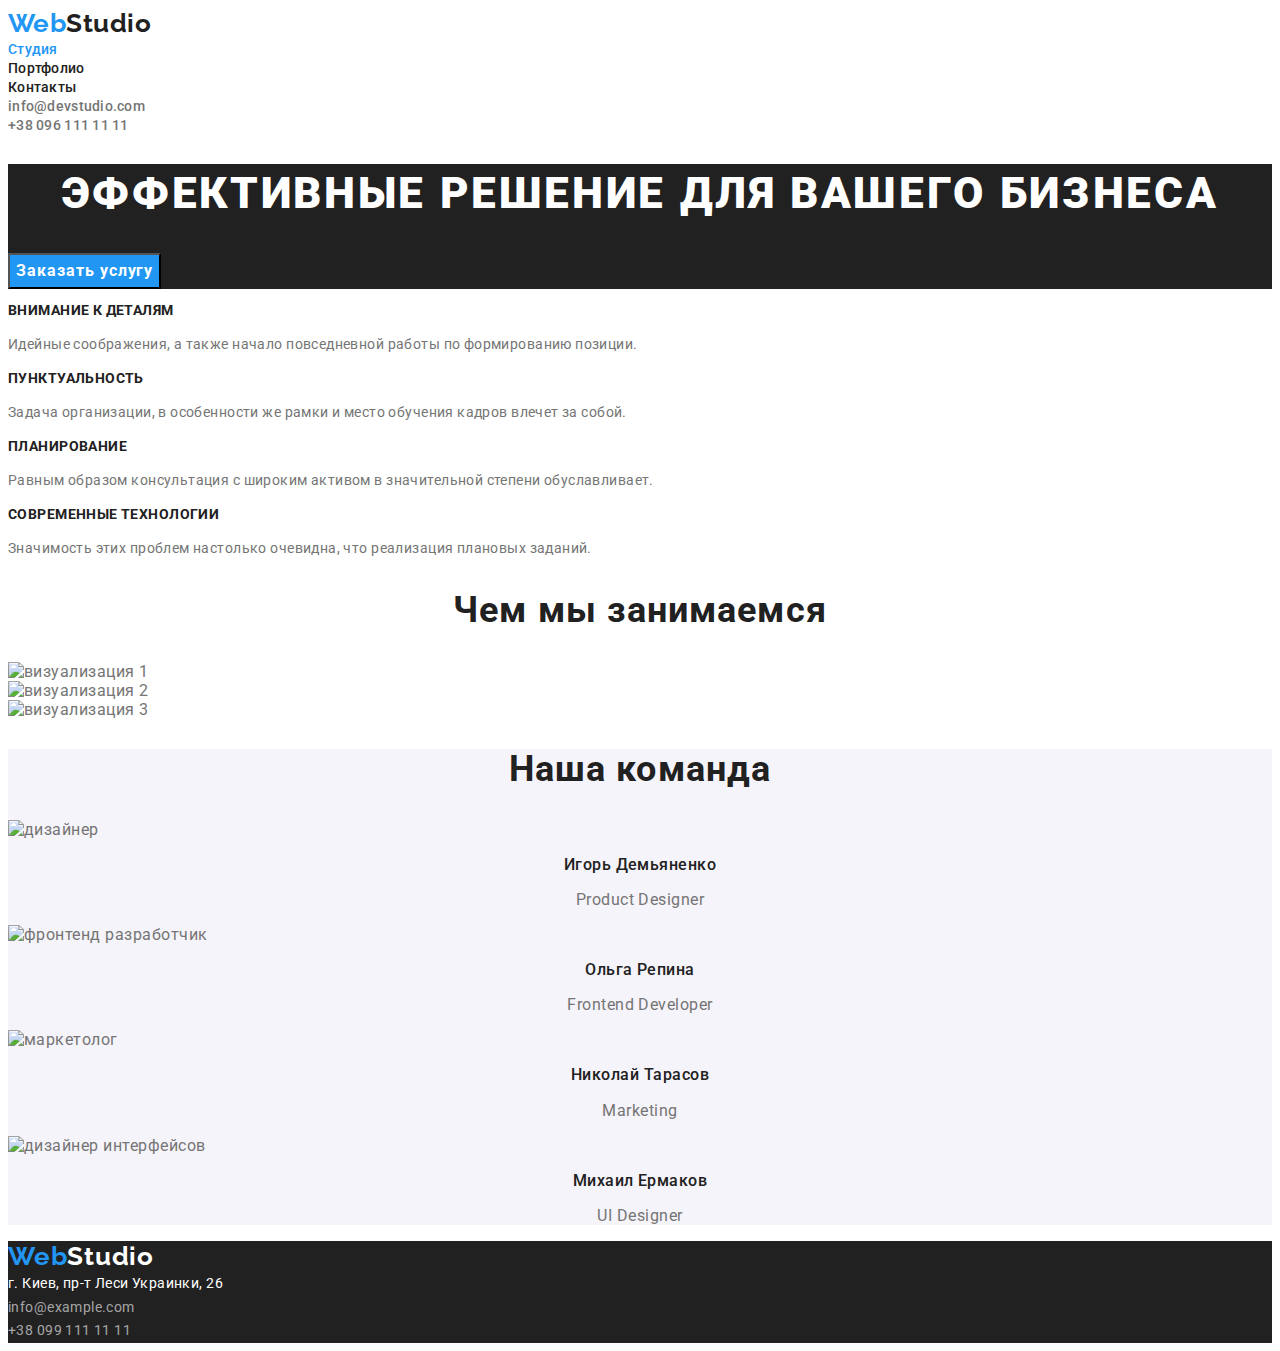
==== index.html @ cb95bda1 "Стидизация" ====
<!DOCTYPE html>
<html lang="en">
  <head>
    <meta charset="UTF-8" />
    <meta name="viewport" content="width=device-width, initial-scale=1.0" />
    <title>разметка</title>
    <link
      href="https://fonts.googleapis.com/css2?family=Raleway:wght@700&family=Roboto:wght@400;500;700;900&display=swap"
      rel="stylesheet"
    />
    <link rel="stylesheet" href="./css/styles.css" />
  </head>
  <body>
    <header class="page-header">
      <nav>
        <a class="logo" href="./index.html">
          <span class="second">Web</span>Studio
        </a>

        <ul class="site-nav">
          <li><a class="another" href="">Cтудия</a></li>
          <li><a class="both" href="./portfolio.html">Портфолио</a></li>
          <li><a class="both" href="">Контакты</a></li>
        </ul>
      </nav>
      <ul>
        <li>
          <a class="contacts-mail" href="mailto:info@devstudio.com"
            >info@devstudio.com</a
          >
        </li>
        <li>
          <a class="contacts-phone" href="tel:+38 096 111 11 11"
            >+38 096 111 11 11</a
          >
        </li>
      </ul>
    </header>
    <main>
      <section class="hero">
        <h1 class="header">Эффективные решение для вашего бизнеса</h1>
        <button class="button" type="button">Заказать услугу</button>
      </section>
      <section class="list-section">
        <ul class="features">
          <li>
            <h3 class="title">Внимание к деталям</h3>
            <p class="unique">
              Идейные соображения, а также начало повседневной работы по
              формированию позиции.
            </p>
          </li>
          <li>
            <h3 class="title">Пунктуальность</h3>
            <p class="unique">
              Задача организации, в особенности же рамки и место обучения кадров
              влечет за собой.
            </p>
          </li>
          <li>
            <h3 class="title">Планирование</h3>
            <p class="unique">
              Равным образом консультация с широким активом в значительной
              степени обуславливает.
            </p>
          </li>
          <li>
            <h3 class="title">Современные технологии</h3>
            <p class="unique">
              Значимость этих проблем настолько очевидна, что реализация
              плановых заданий.
            </p>
          </li>
        </ul>
      </section>
      <section class="list-section">
        <h2 class="same">Чем мы занимаемся</h2>
        <ul>
          <li>
            <img
              src="./images/box2.jpg"
              alt="визуализация 1"
              width="370"
              height="294"
            />
          </li>
          <li>
            <img
              src="./images/box3.jpg"
              alt="визуализация 2"
              width="370"
              height="294"
            />
          </li>
          <li>
            <img
              src="./images/box4.jpg"
              alt="визуализация 3"
              width="370"
              height="294"
            />
          </li>
        </ul>
      </section>
      <section class="list-team">
        <h2 class="same">Наша команда</h2>

        <ul>
          <li>
            <img
              src="./images/teamcard1.jpg"
              alt="дизайнер"
              width="270"
              height="264"
            />
            <h3 class="team">Игорь Демьяненко</h3>
            <p class="position">Product Designer</p>
          </li>
          <li>
            <img
              src="./images/teamcard2.jpg"
              alt="фронтенд разработчик"
              width="270"
              height="264"
            />
            <h3 class="team">Ольга Репина</h3>
            <p class="position">Frontend Developer</p>
          </li>
          <li>
            <img
              src="./images/teamcard3.jpg"
              alt="маркетолог"
              width="270"
              height="264"
            />
            <h3 class="team">Николай Тарасов</h3>
            <p class="position">Marketing</p>
          </li>
          <li>
            <img
              src="./images/teamcard4.jpg"
              alt="дизайнер интерфейсов"
              width="270"
              height="264"
            />
            <h3 class="team">Михаил Ермаков</h3>
            <p class="position">UI Designer</p>
          </li>
        </ul>
      </section>
    </main>
    <footer class="footer">
      <a href="./index.html" class="logodown">
        <span class="second">Web</span>Studio
      </a>

      <address class="address">г. Киев, пр-т Леси Украинки, 26</address>
      <ul>
        <li>
          <a class="contacts" href="mailto:info@example.com"
            >info@example.com</a
          >
        </li>
        <li>
          <a class="contacts" href="tel:+38 099 111 11 11">+38 099 111 11 11</a>
        </li>
      </ul>
    </footer>
  </body>
</html>
---- css/styles.css ----
/* основной цвет текста - #212121 */
/* вторичный цвет текста - #757575 */
/* основной цвет фона - #FFFFFF */
/* акцент - #2196F3 */
/* прозрачно белый rgba(255, 255, 255, 0.6) */
/* основной цыет фона - #E5E5E5 */
/* вторичный цвет фона -#F5F4FA */
/* вторичный белый #e5e5e5  */

:root {
  --header-background-color: #ffffff;
  --primary-background-color: #e5e5e5;
  --secondary-background-color: #2f303a;
  --third-background-color: #f5f4fa;
  --primary-text-color: #212121;
  --secondary-color: #757575;
  --accent-color: #2196f3;
}
.list {
  list-style: none;
}

body {
  background-color: #ffffff;
  color: var(--secondary-color);
  font-family: "Roboto", sans-serif;
  letter-spacing: 0.03em;
}
.logo {
  font-family: "Raleway", sans-serif;
  font-weight: bold;
  font-size: 26px;
  line-height: 1.2;
}

.logo {
  color: #212121;
}
.second {
  color: #2196f3;
}
.logodown {
  color: #ffffff;
  font-family: Raleway;
  font-weight: bold;
  font-size: 26px;
  line-height: 1.2;
  letter-spacing: 0.03em;
}

ul {
  list-style: none;
}
a {
  text-decoration: none;
}
ul {
  padding: 0;
  margin: 0;
}
button {
  cursor: pointer;
}
.another {
  color: var(--accent-color);
  font-weight: 500;
  font-size: 14px;
  line-height: 1.14;
  letter-spacing: 0.02em;
}
.both {
  color: var(--primary-text-color);
  font-weight: 500;
  font-size: 14px;
  line-height: 1.14;
  letter-spacing: 0.02em;
}
.both:hover,
.both:focus {
  color: var(--accent-color);
}
.contacts-mail {
  color: var(--secondary-color);
  font-weight: 500;
  font-size: 14px;
  line-height: 1.14;
  letter-spacing: 0.02em;
}
.contacts-mail:hover,
.contacts-mail:focus {
  color: var(--accent-color);
}
.contacts-phone {
  color: var(--secondary-color);
  font-weight: 500;
  font-size: 14px;
  line-height: 1.14;
  letter-spacing: 0.02em;
}
.contacts-phone:hover,
.contacts-phone:focus {
  color: var(--accent-color);
}

.header {
  color: var(--header-background-color);
  font-family: Roboto;
  font-weight: 900;
  font-size: 44px;
  line-height: 1.36;
  text-align: center;
  letter-spacing: 0.06em;
  text-transform: uppercase;
}
.hero {
  background-color: #212121;
}
.features .title {
  color: var(--primary-text-color);
  font-family: Roboto;
  font-weight: bold;
  font-size: 14px;
  line-height: 1.14;
  letter-spacing: 0.03em;
  text-transform: uppercase;
}
.same {
  color: var(--primary-text-color);
  font-weight: bold;
  font-size: 36px;
  line-height: 1.16;
  text-align: center;
  letter-spacing: 0.03em;
}
.button {
  font-family: Roboto;
  font-weight: bold;
  font-size: 16px;
  line-height: 1.9;
  display: flex;
  align-items: center;
  text-align: center;
  letter-spacing: 0.06em;
  color: var(--header-background-color);
  background-color: var(--accent-color);
}
.button:hover {
  background-color: #188ce8;
}

.button-list {
  font-family: Roboto;
  font-weight: 500;
  font-size: 16px;
  line-height: 1.6;
  text-align: center;
  letter-spacing: 0.03em;
  background-color: var(--third-background-color);
  color: var(--primary-text-color);
}
.button-list:hover {
  color: var(--header-background-color);
  background-color: var(--accent-color);
}
.background-main {
  color: var(--primary-text-color);
  font-weight: 500;
  font-size: 16px;
  line-height: 1.6;
  text-align: center;
  letter-spacing: 0.03em;
}
.button-primary {
  background-color: var(--accent-color);
  color: var(--header-background-color);
  font-weight: 500;
  font-size: 16px;
  line-height: 1.6;
  text-align: center;
  letter-spacing: 0.03em;
}

.title-main {
  color: var(--primary-text-color);
  font-weight: bold;
  font-size: 18px;
  line-height: 2;
  letter-spacing: 0.06em;
}
.main-text {
  color: var(--secondary-color);
  font-size: 16px;
  line-height: 1.9;
  letter-spacing: 0.03em;
}

.list-team {
  background-color: var(--third-background-color);
}

.unique {
  font-size: 14px;
  line-height: 1.7;
  letter-spacing: 0.03em;
}
.team {
  background-color: var(--third-background-color);
  color: var(--primary-text-color);
  font-weight: 500;
  font-size: 16px;
  line-height: 1.19;
  text-align: center;
  letter-spacing: 0.03em;
}
.position {
  background-color: var(--third-background-color);
  color: var(--secondary-color);
  font-size: 16px;
  line-height: 1.19;
  text-align: center;
  letter-spacing: 0.03em;
}
.footer {
  background-color: var(--primary-text-color);
}
.address {
  font-style: normal;
  font-family: Roboto;
  font-size: 14px;
  line-height: 1.7;
  letter-spacing: 0.03em;
  color: var(--header-background-color);
}
address:hover {
  color: var(--header-background-color);
}
.contacts {
  font-family: Roboto;
  font-size: 14px;
  line-height: 1.7;
  letter-spacing: 0.03em;
  color: rgba(255, 255, 255, 0.6);
}
.contacts:hover {
  color: var(--primary-background-color);
}
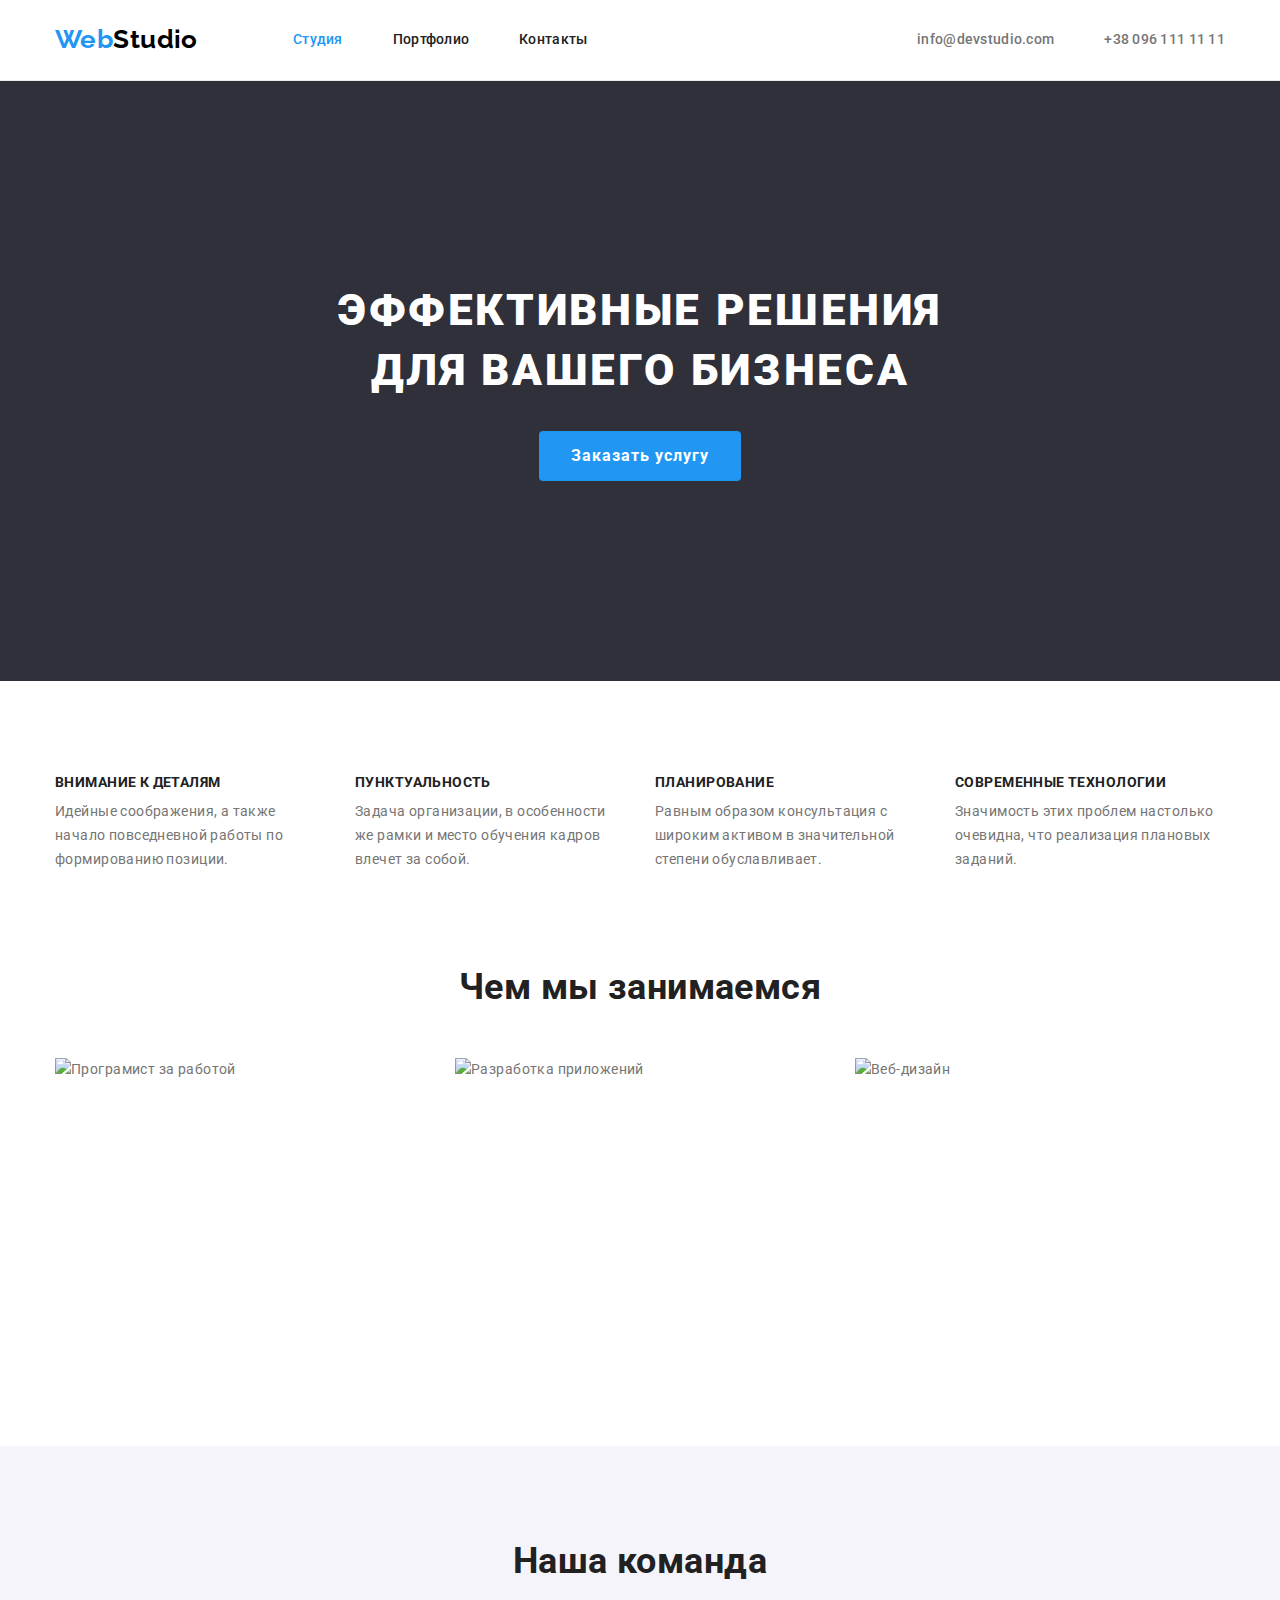
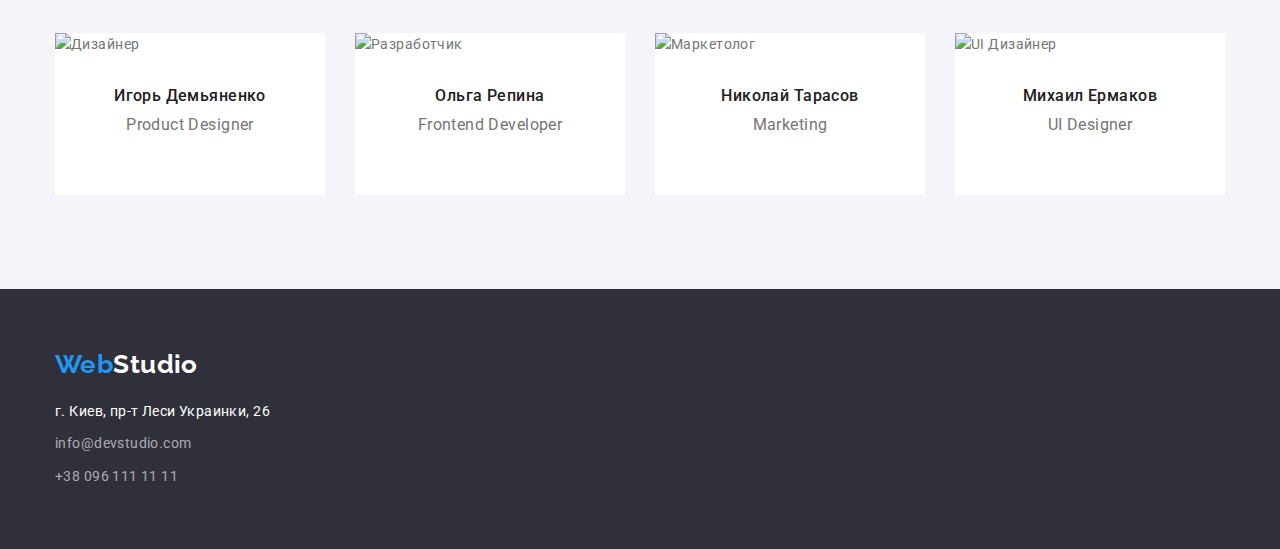
==== commit bfcd2cd2: "Правки" ====
--- a/index.html
+++ b/index.html
@@ -3,168 +3,186 @@
   <head>
     <meta charset="UTF-8" />
     <meta name="viewport" content="width=device-width, initial-scale=1.0" />
-    <title>разметка</title>
+    <title>Разметка</title>
+    <link
+      rel="stylesheet"
+      href="https://cdnjs.cloudflare.com/ajax/libs/modern-normalize/0.6.0/modern-normalize.min.css"
+    />
     <link
       href="https://fonts.googleapis.com/css2?family=Raleway:wght@700&family=Roboto:wght@400;500;700;900&display=swap"
       rel="stylesheet"
     />
+
     <link rel="stylesheet" href="./css/styles.css" />
   </head>
   <body>
-    <header class="page-header">
-      <nav>
-        <a class="logo" href="./index.html">
-          <span class="second">Web</span>Studio
-        </a>
-
-        <ul class="site-nav">
-          <li><a class="another" href="">Cтудия</a></li>
-          <li><a class="both" href="./portfolio.html">Портфолио</a></li>
-          <li><a class="both" href="">Контакты</a></li>
+    <header class="header">
+      <div class="container">
+        <!-- Основная навигация -->
+        <nav class="nav">
+          <a class="logo link" href="./index.html"
+            ><span class="logo-text">Web</span>Studio</a
+          >
+          <ul class="list">
+            <li class="item">
+              <a class="link current" href="./index.html">Студия</a>
+            </li>
+            <li class="item">
+              <a class="link" href="./portfolio.html">Портфолио</a>
+            </li>
+            <li class="item">
+              <a class="link" href="#address">Контакты</a>
+            </li>
+          </ul>
+        </nav>
+        <ul class="contacts list">
+          <li class="item">
+            <a class="link" href="mailto:info@devstudio.com"
+              >info@devstudio.com</a
+            >
+          </li>
+          <li class="item">
+            <a class="link" href="tel:+380961111111">+38 096 111 11 11</a>
+          </li>
         </ul>
-      </nav>
-      <ul>
-        <li>
-          <a class="contacts-mail" href="mailto:info@devstudio.com"
-            >info@devstudio.com</a
-          >
-        </li>
-        <li>
-          <a class="contacts-phone" href="tel:+38 096 111 11 11"
-            >+38 096 111 11 11</a
-          >
-        </li>
-      </ul>
+      </div>
     </header>
     <main>
+      <!-- Блок Герой -->
       <section class="hero">
-        <h1 class="header">Эффективные решение для вашего бизнеса</h1>
-        <button class="button" type="button">Заказать услугу</button>
+        <div class="container">
+          <h1 class="hero-title">
+            Эффективные решения <br />
+            для вашего бизнеса
+          </h1>
+          <button class="button" type="button">Заказать услугу</button>
+        </div>
       </section>
-      <section class="list-section">
-        <ul class="features">
-          <li>
-            <h3 class="title">Внимание к деталям</h3>
-            <p class="unique">
-              Идейные соображения, а также начало повседневной работы по
-              формированию позиции.
-            </p>
-          </li>
-          <li>
-            <h3 class="title">Пунктуальность</h3>
-            <p class="unique">
-              Задача организации, в особенности же рамки и место обучения кадров
-              влечет за собой.
-            </p>
-          </li>
-          <li>
-            <h3 class="title">Планирование</h3>
-            <p class="unique">
-              Равным образом консультация с широким активом в значительной
-              степени обуславливает.
-            </p>
-          </li>
-          <li>
-            <h3 class="title">Современные технологии</h3>
-            <p class="unique">
-              Значимость этих проблем настолько очевидна, что реализация
-              плановых заданий.
-            </p>
-          </li>
-        </ul>
+      <!-- Наши приимущества -->
+      <section class="advantages">
+        <div class="container">
+          <h2 class="visually-hidden">Наши приимущества</h2>
+          <ul class="list">
+            <li class="item">
+              <h3 class="title">Внимание к деталям</h3>
+              <p class="text">
+                Идейные соображения, а также начало повседневной работы по
+                формированию позиции.
+              </p>
+            </li>
+            <li class="item">
+              <h3 class="title">Пунктуальность</h3>
+              <p class="text">
+                Задача организации, в особенности же рамки и место обучения
+                кадров влечет за собой.
+              </p>
+            </li>
+            <li class="item">
+              <h3 class="title">Планирование</h3>
+              <p class="text">
+                Равным образом консультация с широким активом в значительной
+                степени обуславливает.
+              </p>
+            </li>
+            <li class="item">
+              <h3 class="title">Современные технологии</h3>
+              <p class="text">
+                Значимость этих проблем настолько очевидна, что реализация
+                плановых заданий.
+              </p>
+            </li>
+          </ul>
+        </div>
       </section>
-      <section class="list-section">
-        <h2 class="same">Чем мы занимаемся</h2>
-        <ul>
-          <li>
-            <img
-              src="./images/box2.jpg"
-              alt="визуализация 1"
-              width="370"
-              height="294"
-            />
-          </li>
-          <li>
-            <img
-              src="./images/box3.jpg"
-              alt="визуализация 2"
-              width="370"
-              height="294"
-            />
-          </li>
-          <li>
-            <img
-              src="./images/box4.jpg"
-              alt="визуализация 3"
-              width="370"
-              height="294"
-            />
-          </li>
-        </ul>
+      <!-- Чем мы занимаемся -->
+      <section class="work">
+        <div class="container">
+          <h2 class="title">Чем мы занимаемся</h2>
+          <ul class="list">
+            <li class="item">
+              <img
+                src="./images/box2.jpg"
+                alt="Програмист за работой"
+                width="370"
+                height="294"
+              />
+            </li>
+            <li class="item">
+              <img
+                src="./images/box3.jpg"
+                alt="Разработка приложений"
+                width="370"
+                height="294"
+              />
+            </li>
+            <li class="item">
+              <img
+                src="./images/box4.jpg"
+                alt="Веб-дизайн"
+                width="370"
+                height="294"
+              />
+            </li>
+          </ul>
+        </div>
       </section>
-      <section class="list-team">
-        <h2 class="same">Наша команда</h2>
-
-        <ul>
-          <li>
-            <img
-              src="./images/teamcard1.jpg"
-              alt="дизайнер"
-              width="270"
-              height="264"
-            />
-            <h3 class="team">Игорь Демьяненко</h3>
-            <p class="position">Product Designer</p>
-          </li>
-          <li>
-            <img
-              src="./images/teamcard2.jpg"
-              alt="фронтенд разработчик"
-              width="270"
-              height="264"
-            />
-            <h3 class="team">Ольга Репина</h3>
-            <p class="position">Frontend Developer</p>
-          </li>
-          <li>
-            <img
-              src="./images/teamcard3.jpg"
-              alt="маркетолог"
-              width="270"
-              height="264"
-            />
-            <h3 class="team">Николай Тарасов</h3>
-            <p class="position">Marketing</p>
-          </li>
-          <li>
-            <img
-              src="./images/teamcard4.jpg"
-              alt="дизайнер интерфейсов"
-              width="270"
-              height="264"
-            />
-            <h3 class="team">Михаил Ермаков</h3>
-            <p class="position">UI Designer</p>
-          </li>
-        </ul>
+      <!-- Команада -->
+      <section class="team">
+        <div class="container">
+          <h2 class="title">Наша команда</h2>
+          <ul class="list">
+            <li class="card">
+              <img src="./images/teamcard1.jpg" alt="Дизайнер" width="270" />
+              <div class="container-text">
+                <h3 class="title">Игорь Демьяненко</h3>
+                <p class="text">Product Designer</p>
+              </div>
+            </li>
+            <li class="card">
+              <img src="./images/teamcard2.jpg" alt="Разработчик" width="270" />
+              <div class="container-text">
+                <h3 class="title">Ольга Репина</h3>
+                <p class="text">Frontend Developer</p>
+              </div>
+            </li>
+            <li class="card">
+              <img src="./images/teamcard3.jpg" alt="Маркетолог" width="270" />
+              <div class="container-text">
+                <h3 class="title">Николай Тарасов</h3>
+                <p class="text">Marketing</p>
+              </div>
+            </li>
+            <li class="card">
+              <img src="./images/teamcard4.jpg" alt="UI Дизайнер" width="270" />
+              <div class="container-text">
+                <h3 class="title">Михаил Ермаков</h3>
+                <p class="text">UI Designer</p>
+              </div>
+            </li>
+          </ul>
+        </div>
       </section>
     </main>
+    <!-- Футер сайта -->
     <footer class="footer">
-      <a href="./index.html" class="logodown">
-        <span class="second">Web</span>Studio
-      </a>
-
-      <address class="address">г. Киев, пр-т Леси Украинки, 26</address>
-      <ul>
-        <li>
-          <a class="contacts" href="mailto:info@example.com"
-            >info@example.com</a
-          >
-        </li>
-        <li>
-          <a class="contacts" href="tel:+38 099 111 11 11">+38 099 111 11 11</a>
-        </li>
-      </ul>
+      <div class="container">
+        <a class="logo link" href="./index.html"
+          ><span class="logo-text">Web</span>Studio</a
+        >
+        <address id="address" class="address">
+          <p class="text">г. Киев, пр-т Леси Украинки, 26</p>
+          <ul class="list indent">
+            <li>
+              <a class="link" href="mailto:info@devstudio.com"
+                >info@devstudio.com</a
+              >
+            </li>
+            <li class="indent">
+              <a class="link" href="tel:+380961111111">+38 096 111 11 11</a>
+            </li>
+          </ul>
+        </address>
+      </div>
     </footer>
   </body>
 </html>
--- a/css/styles.css
+++ b/css/styles.css
@@ -1,110 +1,200 @@
-/* основной цвет текста - #212121 */
-/* вторичный цвет текста - #757575 */
-/* основной цвет фона - #FFFFFF */
-/* акцент - #2196F3 */
-/* прозрачно белый rgba(255, 255, 255, 0.6) */
-/* основной цыет фона - #E5E5E5 */
-/* вторичный цвет фона -#F5F4FA */
-/* вторичный белый #e5e5e5  */
+/* Палитра макета */
+/* основно фон #FFFFFF */
+/* дополнительный фон #F5F4FA */
+/* цвет героя и футера #2F303A */
+/* основнй текст #757575 */
+/* Заголовки #212121 */
+/* цвет лого, кнопок, активных ссылок #2196F3 */
+/* лого1 вторая часть #000000 */
+/* лого2 вторая часть #ffffff */
 
 :root {
-  --header-background-color: #ffffff;
-  --primary-background-color: #e5e5e5;
-  --secondary-background-color: #2f303a;
-  --third-background-color: #f5f4fa;
-  --primary-text-color: #212121;
-  --secondary-color: #757575;
+  --primary-text-color: #757575;
+  --primary-bg-color: #ffffff;
+  --secondary-bg-color: #f5f4fa;
+  --footer-hero-bg-color: #2f303a;
+  --title-link-color: #212121;
+  --secondary-link-color: #757575;
   --accent-color: #2196f3;
-}
+  --button-hover: #188ce8;
+  --logo-up-color: #000000;
+  --logo-down-color: #ffffff;
+  --address-color: #ffffff;
+  --address-secondary-color: rgba(255, 255, 255, 0.6);
+}
+
+/* Общее */
+body {
+  color: var(--primary-text-color);
+  background-color: var(--primary-bg-color);
+  font-family: Roboto, sans-serif;
+  font-size: 14px;
+  line-height: 1.71;
+  letter-spacing: 0.03em;
+}
+
+/* списки */
 .list {
   list-style: none;
-}
-
-body {
-  background-color: #ffffff;
-  color: var(--secondary-color);
-  font-family: "Roboto", sans-serif;
-  letter-spacing: 0.03em;
-}
+  padding: 0;
+  margin: 0;
+}
+
+/* ссылки */
+.link {
+  text-decoration: none;
+}
+
+/* заголовки */
+.title {
+  color: var(--title-link-color);
+
+  font-weight: 700;
+  font-size: 36px;
+  line-height: 1.17;
+  text-align: center;
+}
+
+.visually-hidden {
+  position: absolute;
+  width: 1px;
+  height: 1px;
+  margin: -1px;
+  padding: 0;
+  overflow: hidden;
+  border: 0;
+  clip: rect(0 0 0 0);
+}
+
+/* контейнер */
+.container {
+  margin-right: auto;
+  margin-left: auto;
+  width: 1200px;
+  padding-left: 15px;
+  padding-right: 15px;
+}
+
+/* Шапка сайта */
+.header {
+  border-bottom: 1px solid #ececec;
+}
+
+.header > .container {
+  display: flex;
+  justify-content: space-between;
+}
+
+.nav {
+  display: flex;
+  justify-content: space-between;
+  align-items: center;
+}
+
+.nav > .list {
+  display: flex;
+  padding: 0px;
+}
+
+/* Логотип */
 .logo {
-  font-family: "Raleway", sans-serif;
-  font-weight: bold;
+  margin-right: 93px;
+
+  color: var(--logo-up-color);
+
+  font-family: Raleway, sans-serif;
+  font-weight: 700;
   font-size: 26px;
-  line-height: 1.2;
-}
-
-.logo {
-  color: #212121;
-}
-.second {
-  color: #2196f3;
-}
-.logodown {
-  color: #ffffff;
-  font-family: Raleway;
-  font-weight: bold;
-  font-size: 26px;
-  line-height: 1.2;
-  letter-spacing: 0.03em;
-}
-
-ul {
-  list-style: none;
-}
-a {
-  text-decoration: none;
-}
-ul {
-  padding: 0;
-  margin: 0;
-}
-button {
-  cursor: pointer;
-}
-.another {
+  line-height: 1.19;
+  width: 145px;
+  height: 31px;
+}
+.footer .logo {
+  color: var(--logo-down-color);
+}
+
+.logo-text {
   color: var(--accent-color);
+}
+
+/* Навигация сайта */
+.nav > .list .link {
+  display: block;
+  padding-top: 32px;
+  padding-bottom: 32px;
+
+  color: var(--title-link-color);
+
   font-weight: 500;
   font-size: 14px;
   line-height: 1.14;
   letter-spacing: 0.02em;
 }
-.both {
-  color: var(--primary-text-color);
+.nav > .list > .item:not(:last-child) {
+  margin-right: 50px;
+}
+
+.nav > .list .link:hover,
+.nav > .list .link:focus {
+  color: var(--accent-color);
+}
+
+.nav > .list .link.current {
+  color: var(--accent-color);
+}
+
+/* контакты */
+.contacts.list {
+  display: flex;
+  align-items: center;
+}
+
+.contacts > .item:not(:last-child) {
+  padding-left: 0px;
+  margin-right: 50px;
+}
+
+.contacts .link {
+  display: block;
+  padding-top: 32px;
+  padding-bottom: 32px;
+
+  color: var(--secondary-link-color);
+
   font-weight: 500;
   font-size: 14px;
   line-height: 1.14;
   letter-spacing: 0.02em;
 }
-.both:hover,
-.both:focus {
+
+.contacts .link:hover,
+.contacts .link:focus {
   color: var(--accent-color);
 }
-.contacts-mail {
-  color: var(--secondary-color);
-  font-weight: 500;
-  font-size: 14px;
-  line-height: 1.14;
-  letter-spacing: 0.02em;
-}
-.contacts-mail:hover,
-.contacts-mail:focus {
-  color: var(--accent-color);
-}
-.contacts-phone {
-  color: var(--secondary-color);
-  font-weight: 500;
-  font-size: 14px;
-  line-height: 1.14;
-  letter-spacing: 0.02em;
-}
-.contacts-phone:hover,
-.contacts-phone:focus {
-  color: var(--accent-color);
-}
-
-.header {
-  color: var(--header-background-color);
-  font-family: Roboto;
+
+/* Блок герой */
+.hero {
+  padding: 200px 0;
+  margin-right: auto;
+  margin-left: auto;
+
+  max-width: 1600px;
+  background-color: var(--footer-hero-bg-color);
+}
+
+.hero > .container {
+  display: flex;
+  flex-direction: column;
+  align-items: center;
+  justify-content: center;
+}
+
+.hero-title {
+  margin-top: 0px;
+  margin-bottom: 30px;
+
+  color: var(--primary-bg-color);
+
   font-weight: 900;
   font-size: 44px;
   line-height: 1.36;
@@ -112,135 +202,264 @@
   letter-spacing: 0.06em;
   text-transform: uppercase;
 }
-.hero {
-  background-color: #212121;
-}
-.features .title {
-  color: var(--primary-text-color);
-  font-family: Roboto;
-  font-weight: bold;
+
+.button {
+  cursor: pointer;
+  padding: 10px 32px;
+  border: none;
+  border-radius: 4px;
+
+  color: var(--primary-bg-color);
+  background-color: var(--accent-color);
+
+  font-family: inherit;
+  font-weight: 700;
+  font-size: 16px;
+  line-height: 1.87;
+  letter-spacing: 0.06em;
+}
+
+.button:hover,
+.button:focus {
+  background-color: var(--button-hover);
+}
+
+/* Блок Наши приимущества */
+.advantages {
+  padding-top: 94px;
+  padding-bottom: 94px;
+}
+
+.advantages > .container > .list {
+  display: flex;
+}
+
+.advantages .title {
+  margin-top: 0px;
+  margin-bottom: 10px;
+
+  font-weight: 700;
   font-size: 14px;
   line-height: 1.14;
-  letter-spacing: 0.03em;
   text-transform: uppercase;
-}
-.same {
+  text-align: start;
+}
+
+.advantages .item > .text {
+  margin: 0;
+}
+
+.advantages .item {
+  width: 270px;
+}
+
+.advantages .item:not(:last-child) {
+  margin-right: 30px;
+}
+
+/* Блок Work  */
+.work {
+  padding-bottom: 94px;
+}
+
+.work .title {
+  margin: 0;
+  margin-bottom: 50px;
+}
+
+.work .list {
+  display: flex;
+  justify-content: center;
+}
+
+.work .list > .item:not(:last-child) {
+  margin-right: 30px;
+}
+.work .list > .item > img {
+  display: block;
+}
+
+/* Блок Каманда */
+.team {
+  padding-top: 94px;
+  padding-bottom: 94px;
+
+  background-color: var(--secondary-bg-color);
+}
+
+.team .title {
+  margin: 0;
+  margin-bottom: 50px;
+}
+
+.team .list {
+  display: flex;
+}
+
+.card:not(:last-child) {
+  margin-right: 30px;
+}
+
+.card {
+  background-color: var(--primary-bg-color);
+}
+
+.card .title {
+  margin: 0;
+  margin-bottom: 10px;
+  font-weight: 500;
+  font-size: 16px;
+  line-height: 1.19;
+}
+
+.card .text {
+  margin: 0;
+  font-size: 16px;
+  line-height: 1.19;
+  text-align: center;
+}
+
+.card > img {
+  display: block;
+}
+.container-text {
+  padding-top: 30px;
+  padding-bottom: 60px;
+}
+
+/* Футер */
+.footer {
+  background-color: var(--footer-hero-bg-color);
+
+  padding: 60px 0;
+}
+
+.footer > .container {
+  display: flex;
+  justify-content: center;
+  flex-direction: column;
+}
+.indent {
+  margin-top: 9px;
+}
+
+.address .text {
+  margin: 0;
+}
+
+.address {
+  margin-top: 20px;
+  color: var(--address-color);
+  font-style: normal;
+}
+
+.address .link {
+  color: var(--address-secondary-color);
+  display: inline-block;
+}
+
+.address .link:hover,
+.address .link:focus {
+  color: var(--address-color);
+}
+
+/* Портфолио */
+.galerry {
+  padding-top: 94px;
+  padding-bottom: 94px;
+}
+
+.galerry > .container > .list {
+  display: flex;
+  justify-content: center;
+  flex-wrap: wrap;
+}
+
+.galerry .list:first-of-type {
+  margin-bottom: 50px;
+}
+
+.galerry .item:not(:last-child) {
+  margin-right: 8px;
+}
+
+/* кнопки галереии */
+.button-filter {
+  cursor: pointer;
+  padding: 6px 22px;
+  border-radius: 4px;
+  border: none;
+
+  font-family: Roboto, sans-serif;
+  font-weight: 500;
+  font-size: 16px;
+  line-height: 1.63;
+  background-color: var(--accent-color);
+  color: var(--primary-bg-color);
+}
+.galerry-button {
+  cursor: pointer;
+  padding: 6px 22px;
+  border-radius: 4px;
+  border: none;
+
+  color: var(--title-link-color);
+  background-color: var(--secondary-bg-color);
+
+  font-family: Roboto, sans-serif;
+  font-weight: 500;
+  font-size: 16px;
+  line-height: 1.63;
+}
+
+.galerry-button:hover,
+.galerry-button:focus {
+  color: var(--primary-bg-color);
+  background-color: var(--accent-color);
+}
+
+/* Карты галереи */
+.galerry-card {
   color: var(--primary-text-color);
-  font-weight: bold;
-  font-size: 36px;
-  line-height: 1.16;
-  text-align: center;
-  letter-spacing: 0.03em;
-}
-.button {
-  font-family: Roboto;
-  font-weight: bold;
-  font-size: 16px;
-  line-height: 1.9;
-  display: flex;
-  align-items: center;
-  text-align: center;
-  letter-spacing: 0.06em;
-  color: var(--header-background-color);
-  background-color: var(--accent-color);
-}
-.button:hover {
-  background-color: #188ce8;
-}
-
-.button-list {
-  font-family: Roboto;
-  font-weight: 500;
-  font-size: 16px;
-  line-height: 1.6;
-  text-align: center;
-  letter-spacing: 0.03em;
-  background-color: var(--third-background-color);
-  color: var(--primary-text-color);
-}
-.button-list:hover {
-  color: var(--header-background-color);
-  background-color: var(--accent-color);
-}
-.background-main {
-  color: var(--primary-text-color);
-  font-weight: 500;
-  font-size: 16px;
-  line-height: 1.6;
-  text-align: center;
-  letter-spacing: 0.03em;
-}
-.button-primary {
-  background-color: var(--accent-color);
-  color: var(--header-background-color);
-  font-weight: 500;
-  font-size: 16px;
-  line-height: 1.6;
-  text-align: center;
-  letter-spacing: 0.03em;
-}
-
-.title-main {
-  color: var(--primary-text-color);
-  font-weight: bold;
+  font-size: 16px;
+  line-height: 1.88;
+}
+
+.galerry-card .title {
+  margin: 0;
+  margin-bottom: 4px;
+
+  font-weight: 700;
   font-size: 18px;
   line-height: 2;
   letter-spacing: 0.06em;
-}
-.main-text {
-  color: var(--secondary-color);
-  font-size: 16px;
-  line-height: 1.9;
-  letter-spacing: 0.03em;
-}
-
-.list-team {
-  background-color: var(--third-background-color);
-}
-
-.unique {
-  font-size: 14px;
-  line-height: 1.7;
-  letter-spacing: 0.03em;
-}
-.team {
-  background-color: var(--third-background-color);
-  color: var(--primary-text-color);
-  font-weight: 500;
-  font-size: 16px;
-  line-height: 1.19;
-  text-align: center;
-  letter-spacing: 0.03em;
-}
-.position {
-  background-color: var(--third-background-color);
-  color: var(--secondary-color);
-  font-size: 16px;
-  line-height: 1.19;
-  text-align: center;
-  letter-spacing: 0.03em;
-}
-.footer {
-  background-color: var(--primary-text-color);
-}
-.address {
-  font-style: normal;
-  font-family: Roboto;
-  font-size: 14px;
-  line-height: 1.7;
-  letter-spacing: 0.03em;
-  color: var(--header-background-color);
-}
-address:hover {
-  color: var(--header-background-color);
-}
-.contacts {
-  font-family: Roboto;
-  font-size: 14px;
-  line-height: 1.7;
-  letter-spacing: 0.03em;
-  color: rgba(255, 255, 255, 0.6);
-}
-.contacts:hover {
-  color: var(--primary-background-color);
-}
+  text-align: start;
+}
+
+.galerry-card:not(:nth-child(3n + 3)) {
+  margin-right: 30px;
+}
+
+.galerry-card:not(:nth-last-child(-n + 3)) {
+  margin-bottom: 30px;
+}
+
+.galerry-card img {
+  display: block;
+}
+
+.galerry-card > .link {
+  color: inherit;
+}
+
+.galerry-card p {
+  display: inline-block;
+  margin: 0;
+}
+
+.info {
+  padding: 20px 24px;
+  border-right: 1px solid #eeeeee;
+  border-left: 1px solid #eeeeee;
+  border-bottom: 1px solid #eeeeee;
+}
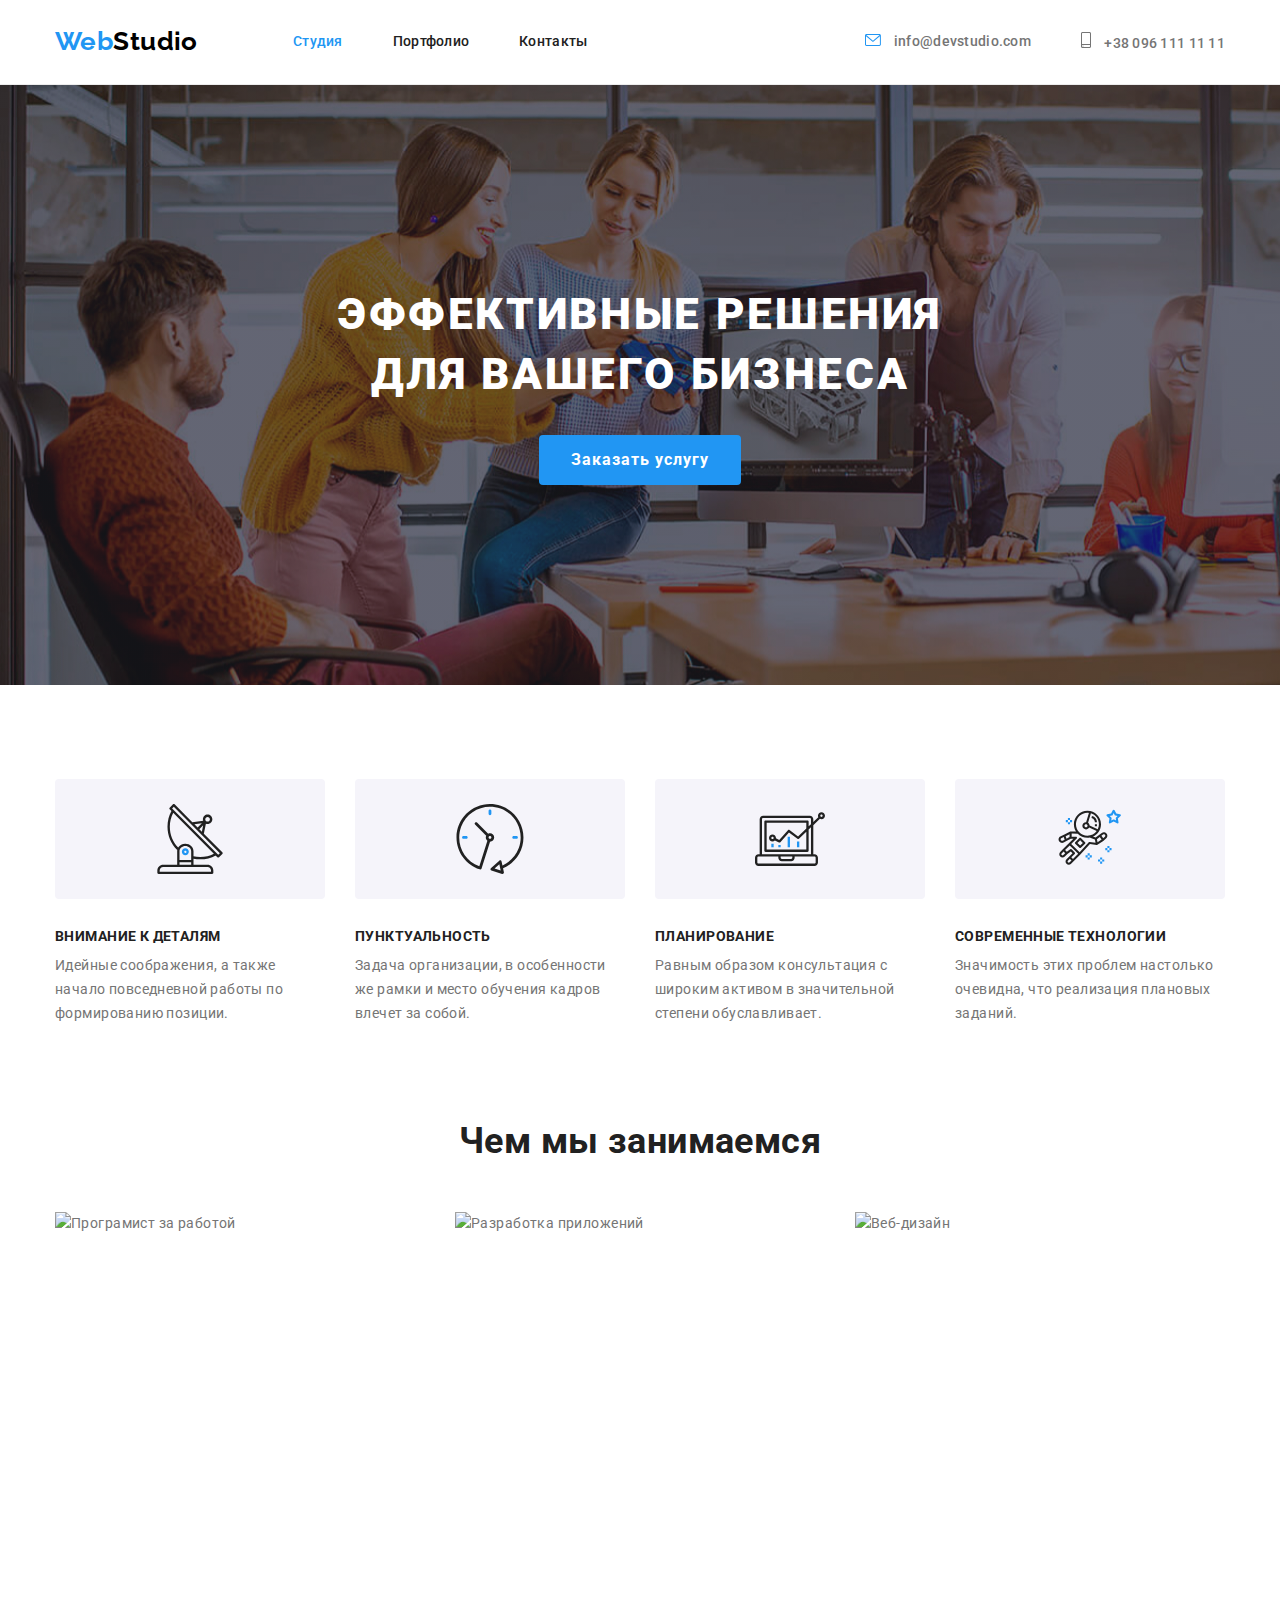
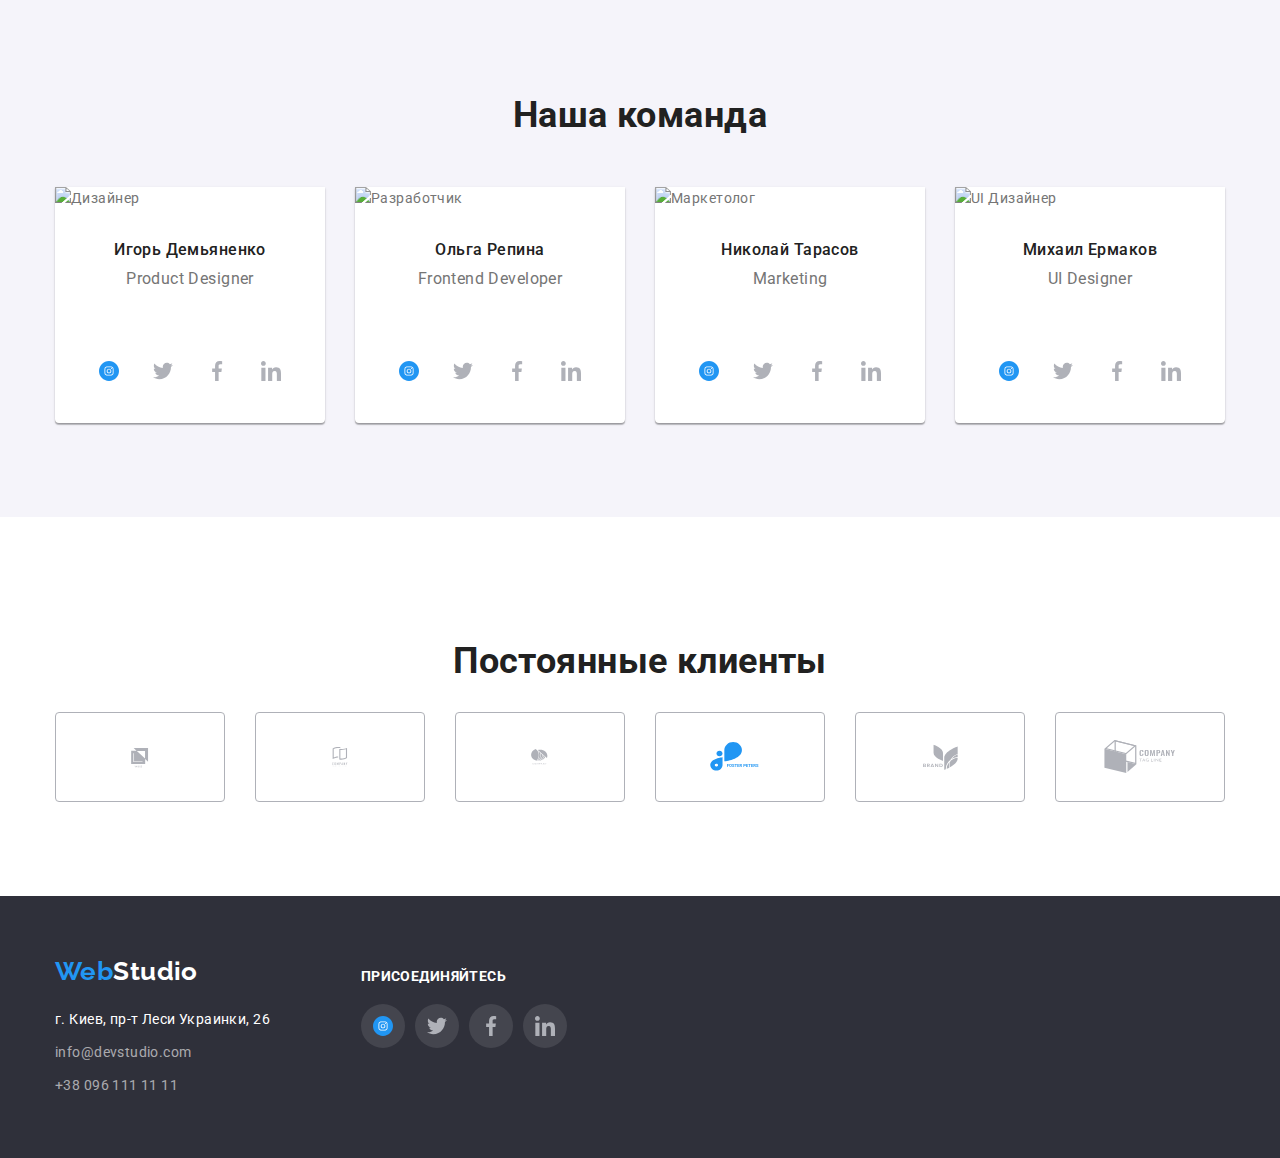
==== commit 38f68adb: "Спрайт" ====
--- a/index.html
+++ b/index.html
@@ -38,11 +38,19 @@
         <ul class="contacts list">
           <li class="item">
             <a class="link" href="mailto:info@devstudio.com"
-              >info@devstudio.com</a
+              ><svg class="icon" width="16" height="12">
+                <use href="./images/sprite.svg#icon-envelope-hover"></use>
+              </svg>
+              info@devstudio.com</a
             >
           </li>
           <li class="item">
-            <a class="link" href="tel:+380961111111">+38 096 111 11 11</a>
+            <a class="link" href="tel:+380961111111"
+              ><svg class="icon" width="10" height="16">
+                <use href="./images/sprite.svg#icon-smartphone"></use>
+              </svg>
+              +38 096 111 11 11</a
+            >
           </li>
         </ul>
       </div>
@@ -64,6 +72,11 @@
           <h2 class="visually-hidden">Наши приимущества</h2>
           <ul class="list">
             <li class="item">
+              <div class="icon-box">
+                <svg class="icon" width="70" height="70">
+                  <use href="./images/sprite.svg#icon-antenna-1"></use>
+                </svg>
+              </div>
               <h3 class="title">Внимание к деталям</h3>
               <p class="text">
                 Идейные соображения, а также начало повседневной работы по
@@ -71,6 +84,11 @@
               </p>
             </li>
             <li class="item">
+              <div class="icon-box">
+                <svg class="icon" width="70" height="70">
+                  <use href="./images/sprite.svg#icon-clock-1"></use>
+                </svg>
+              </div>
               <h3 class="title">Пунктуальность</h3>
               <p class="text">
                 Задача организации, в особенности же рамки и место обучения
@@ -78,6 +96,11 @@
               </p>
             </li>
             <li class="item">
+              <div class="icon-box">
+                <svg class="icon" width="70" height="70">
+                  <use href="./images/sprite.svg#icon-diagram-1"></use>
+                </svg>
+              </div>
               <h3 class="title">Планирование</h3>
               <p class="text">
                 Равным образом консультация с широким активом в значительной
@@ -85,6 +108,11 @@
               </p>
             </li>
             <li class="item">
+              <div class="icon-box">
+                <svg class="icon" width="70" height="70">
+                  <use href="./images/sprite.svg#icon-astronaut-1"></use>
+                </svg>
+              </div>
               <h3 class="title">Современные технологии</h3>
               <p class="text">
                 Значимость этих проблем настолько очевидна, что реализация
@@ -137,6 +165,53 @@
                 <h3 class="title">Игорь Демьяненко</h3>
                 <p class="text">Product Designer</p>
               </div>
+              <ul class="list">
+                <li class="item">
+                  <a
+                    class="link"
+                    href="https://www.instagram.com/"
+                    target="_blank"
+                    rel="noopener noreferrer"
+                  >
+                    <svg class="icon" width="20" height="20">
+                      <use href="./images/sprite.svg#icon-Ellipse"></use>
+                    </svg>
+                  </a>
+                </li>
+                <li class="item">
+                  <a
+                    class="link"
+                    href="https://twitter.com/"
+                    target="_blank"
+                    rel="noopener noreferrer"
+                    ><svg class="icon" width="20" height="20">
+                      <use href="./images/sprite.svg#icon-twitter-1"></use>
+                    </svg>
+                  </a>
+                </li>
+                <li class="item">
+                  <a
+                    class="link"
+                    href="https://www.facebook.com/"
+                    target="_blank"
+                    rel="noopener noreferrer"
+                    ><svg class="icon" width="20" height="20">
+                      <use href="./images/sprite.svg#icon-facebook-1"></use>
+                    </svg>
+                  </a>
+                </li>
+                <li class="item">
+                  <a
+                    class="link"
+                    href="https://www.linkedin.com/"
+                    target="_blank"
+                    rel="noopener noreferrer"
+                    ><svg class="icon" width="20" height="20">
+                      <use href="./images/sprite.svg#icon-linkedin-1"></use>
+                    </svg>
+                  </a>
+                </li>
+              </ul>
             </li>
             <li class="card">
               <img src="./images/teamcard2.jpg" alt="Разработчик" width="270" />
@@ -144,6 +219,53 @@
                 <h3 class="title">Ольга Репина</h3>
                 <p class="text">Frontend Developer</p>
               </div>
+              <ul class="list">
+                <li class="item">
+                  <a
+                    class="link"
+                    href="https://www.instagram.com/"
+                    target="_blank"
+                    rel="noopener noreferrer"
+                  >
+                    <svg class="icon" width="20" height="20">
+                      <use href="./images/sprite.svg#icon-Ellipse"></use>
+                    </svg>
+                  </a>
+                </li>
+                <li class="item">
+                  <a
+                    class="link"
+                    href="https://twitter.com/"
+                    target="_blank"
+                    rel="noopener noreferrer"
+                    ><svg class="icon" width="20" height="20">
+                      <use href="./images/sprite.svg#icon-twitter-1"></use>
+                    </svg>
+                  </a>
+                </li>
+                <li class="item">
+                  <a
+                    class="link"
+                    href="https://www.facebook.com/"
+                    target="_blank"
+                    rel="noopener noreferrer"
+                    ><svg class="icon" width="20" height="20">
+                      <use href="./images/sprite.svg#icon-facebook-1"></use>
+                    </svg>
+                  </a>
+                </li>
+                <li class="item">
+                  <a
+                    class="link"
+                    href="https://www.linkedin.com/"
+                    target="_blank"
+                    rel="noopener noreferrer"
+                    ><svg class="icon" width="20" height="20">
+                      <use href="./images/sprite.svg#icon-linkedin-1"></use>
+                    </svg>
+                  </a>
+                </li>
+              </ul>
             </li>
             <li class="card">
               <img src="./images/teamcard3.jpg" alt="Маркетолог" width="270" />
@@ -151,6 +273,53 @@
                 <h3 class="title">Николай Тарасов</h3>
                 <p class="text">Marketing</p>
               </div>
+              <ul class="list">
+                <li class="item">
+                  <a
+                    class="link"
+                    href="https://www.instagram.com/"
+                    target="_blank"
+                    rel="noopener noreferrer"
+                  >
+                    <svg class="icon" width="20" height="20">
+                      <use href="./images/sprite.svg#icon-Ellipse"></use>
+                    </svg>
+                  </a>
+                </li>
+                <li class="item">
+                  <a
+                    class="link"
+                    href="https://twitter.com/"
+                    target="_blank"
+                    rel="noopener noreferrer"
+                    ><svg class="icon" width="20" height="20">
+                      <use href="./images/sprite.svg#icon-twitter-1"></use>
+                    </svg>
+                  </a>
+                </li>
+                <li class="item">
+                  <a
+                    class="link"
+                    href="https://www.facebook.com/"
+                    target="_blank"
+                    rel="noopener noreferrer"
+                    ><svg class="icon" width="20" height="20">
+                      <use href="./images/sprite.svg#icon-facebook-1"></use>
+                    </svg>
+                  </a>
+                </li>
+                <li class="item">
+                  <a
+                    class="link"
+                    href="https://www.linkedin.com/"
+                    target="_blank"
+                    rel="noopener noreferrer"
+                    ><svg class="icon" width="20" height="20">
+                      <use href="./images/sprite.svg#icon-linkedin-1"></use>
+                    </svg>
+                  </a>
+                </li>
+              </ul>
             </li>
             <li class="card">
               <img src="./images/teamcard4.jpg" alt="UI Дизайнер" width="270" />
@@ -158,6 +327,102 @@
                 <h3 class="title">Михаил Ермаков</h3>
                 <p class="text">UI Designer</p>
               </div>
+              <ul class="list">
+                <li class="item">
+                  <a
+                    class="link"
+                    href="https://www.instagram.com/"
+                    target="_blank"
+                    rel="noopener noreferrer"
+                  >
+                    <svg class="icon" width="20" height="20">
+                      <use href="./images/sprite.svg#icon-Ellipse"></use>
+                    </svg>
+                  </a>
+                </li>
+                <li class="item">
+                  <a
+                    class="link"
+                    href="https://twitter.com/"
+                    target="_blank"
+                    rel="noopener noreferrer"
+                    ><svg class="icon" width="20" height="20">
+                      <use href="./images/sprite.svg#icon-twitter-1"></use>
+                    </svg>
+                  </a>
+                </li>
+                <li class="item">
+                  <a
+                    class="link"
+                    href="https://www.facebook.com/"
+                    target="_blank"
+                    rel="noopener noreferrer"
+                    ><svg class="icon" width="20" height="20">
+                      <use href="./images/sprite.svg#icon-facebook-1"></use>
+                    </svg>
+                  </a>
+                </li>
+                <li class="item">
+                  <a
+                    class="link"
+                    href="https://www.linkedin.com/"
+                    target="_blank"
+                    rel="noopener noreferrer"
+                    ><svg class="icon" width="20" height="20">
+                      <use href="./images/sprite.svg#icon-linkedin-1"></use>
+                    </svg>
+                  </a>
+                </li>
+              </ul>
+            </li>
+          </ul>
+        </div>
+      </section>
+      <section class="clients">
+        <div class="container">
+          <h2 class="title">Постоянные клиенты</h2>
+          <ul class="list clients-box">
+            <li class="item">
+              <a href="" class="link"
+                ><svg class="icon" width="44" height="49">
+                  <use href="./images/sprite.svg#icon-Logo"></use>
+                </svg>
+              </a>
+            </li>
+            <li class="item">
+              <a href="" class="link"
+                ><svg class="icon" width="40" height="52">
+                  <use href="./images/sprite.svg#icon-Logo-1"></use>
+                </svg>
+              </a>
+            </li>
+            <li class="item">
+              <a href="" class="link"
+                ><svg class="icon" width="40" height="42">
+                  <use href="./images/sprite.svg#icon-Logo-2"></use>
+                </svg>
+              </a>
+            </li>
+            <li class="item">
+              <a href="" class="link"
+                ><svg class="icon" width="80" height="42">
+                  <use href="./images/sprite.svg#icon-Logo-3"></use>
+                </svg>
+              </a>
+            </li>
+            <li class="item">
+              <a href="" class="link"
+                ><svg class="icon" width="59" height="47">
+                  <use href="./images/sprite.svg#icon-Logo-4"></use>
+                </svg>
+              </a>
+            </li>
+            <li class="item">
+              <a href="" class="link"
+                ><svg class="icon" width="88" height="45">
+                  <use href="./images/sprite.svg#icon-Logo-5"></use>
+                </svg>
+              </a>
             </li>
           </ul>
         </div>
@@ -166,22 +431,74 @@
     <!-- Футер сайта -->
     <footer class="footer">
       <div class="container">
-        <a class="logo link" href="./index.html"
-          ><span class="logo-text">Web</span>Studio</a
-        >
-        <address id="address" class="address">
-          <p class="text">г. Киев, пр-т Леси Украинки, 26</p>
-          <ul class="list indent">
-            <li>
-              <a class="link" href="mailto:info@devstudio.com"
-                >info@devstudio.com</a
+        <div class="footer-box">
+          <a class="logo link" href="./index.html"
+            ><span class="logo-text">Web</span>Studio</a
+          >
+          <address id="address" class="address">
+            <p class="text">г. Киев, пр-т Леси Украинки, 26</p>
+            <ul class="list indent">
+              <li>
+                <a class="link" href="mailto:info@devstudio.com"
+                  >info@devstudio.com</a
+                >
+              </li>
+              <li class="indent">
+                <a class="link" href="tel:+380961111111">+38 096 111 11 11</a>
+              </li>
+            </ul>
+          </address>
+        </div>
+        <div class="footer-box-links">
+          <p class="join">присоединяйтесь</p>
+          <ul class="list">
+            <li class="item">
+              <a
+                class="link"
+                href="https://www.instagram.com/"
+                target="_blank"
+                rel="noopener noreferrer"
               >
-            </li>
-            <li class="indent">
-              <a class="link" href="tel:+380961111111">+38 096 111 11 11</a>
+                <svg class="icon" width="20" height="20">
+                  <use href="./images/sprite.svg#icon-Ellipse"></use>
+                </svg>
+              </a>
+            </li>
+            <li class="item">
+              <a
+                class="link"
+                href="https://twitter.com/"
+                target="_blank"
+                rel="noopener noreferrer"
+                ><svg class="icon" width="20" height="20">
+                  <use href="./images/sprite.svg#icon-twitter-1"></use>
+                </svg>
+              </a>
+            </li>
+            <li class="item">
+              <a
+                class="link"
+                href="https://www.facebook.com/"
+                target="_blank"
+                rel="noopener noreferrer"
+                ><svg class="icon" width="20" height="20">
+                  <use href="./images/sprite.svg#icon-facebook-1"></use>
+                </svg>
+              </a>
+            </li>
+            <li class="item">
+              <a
+                class="link"
+                href="https://www.linkedin.com/"
+                target="_blank"
+                rel="noopener noreferrer"
+                ><svg class="icon" width="20" height="20">
+                  <use href="./images/sprite.svg#icon-linkedin-1"></use>
+                </svg>
+              </a>
             </li>
           </ul>
-        </address>
+        </div>
       </div>
     </footer>
   </body>
--- a/css/styles.css
+++ b/css/styles.css
@@ -14,6 +14,7 @@
   --secondary-bg-color: #f5f4fa;
   --footer-hero-bg-color: #2f303a;
   --title-link-color: #212121;
+  --footer-hero-bg-color: #2f303a;
   --secondary-link-color: #757575;
   --accent-color: #2196f3;
   --button-hover: #188ce8;
@@ -21,6 +22,7 @@
   --logo-down-color: #ffffff;
   --address-color: #ffffff;
   --address-secondary-color: rgba(255, 255, 255, 0.6);
+  --logo-company-color: #afb1b8;
 }
 
 /* Общее */
@@ -54,16 +56,16 @@
   line-height: 1.17;
   text-align: center;
 }
-
+/* Скрытое */
 .visually-hidden {
-  position: absolute;
-  width: 1px;
-  height: 1px;
-  margin: -1px;
-  padding: 0;
+  position: absolute !important;
+  clip: rect(1px 1px 1px 1px);
+  clip: rect(1px, 1px, 1px, 1px);
+  padding: 0 !important;
+  border: 0 !important;
+  height: 1px !important;
+  width: 1px !important;
   overflow: hidden;
-  border: 0;
-  clip: rect(0 0 0 0);
 }
 
 /* контейнер */
@@ -168,8 +170,14 @@
 }
 
 .contacts .link:hover,
-.contacts .link:focus {
+.contacts .link:focus,
+.contacts .icon:hover,
+.contacts .icon:focus {
+  --color4: var(--accent-color);
   color: var(--accent-color);
+}
+.contacts .icon {
+  margin-right: 10px;
 }
 
 /* Блок герой */
@@ -180,6 +188,11 @@
 
   max-width: 1600px;
   background-color: var(--footer-hero-bg-color);
+  background-image: linear-gradient(
+      rgba(47, 48, 58, 0.4),
+      rgba(47, 48, 58, 0.4)
+    ),
+    url(../images/hero.jpg);
 }
 
 .hero > .container {
@@ -256,7 +269,16 @@
 .advantages .item:not(:last-child) {
   margin-right: 30px;
 }
-
+.icon-box {
+  display: flex;
+  justify-content: center;
+  align-items: center;
+  height: 120px;
+  margin-bottom: 30px;
+  border-radius: 4px;
+
+  background-color: var(--secondary-bg-color);
+}
 /* Блок Work  */
 .work {
   padding-bottom: 94px;
@@ -302,6 +324,10 @@
 
 .card {
   background-color: var(--primary-bg-color);
+  padding-bottom: 30px;
+  box-shadow: 0px 1px 3px rgba(0, 0, 0, 0.12), 0px 1px 1px rgba(0, 0, 0, 0.14),
+    0px 2px 1px rgba(0, 0, 0, 0.2);
+  border-radius: 0px 0px 4px 4px;
 }
 
 .card .title {
@@ -326,9 +352,63 @@
   padding-top: 30px;
   padding-bottom: 60px;
 }
+.card > .list {
+  justify-content: center;
+}
+
+.team .link {
+  height: 44px;
+  width: 44px;
+  display: inline-flex;
+  justify-content: center;
+  align-items: center;
+  border-radius: 50%;
+}
+
+.team .item:not(:last-child) {
+  margin-right: 10px;
+}
+
+.team .link:hover,
+.team .link:focus {
+  background-color: var(--accent-color);
+  --color3: var(--primary-bg-color);
+}
+/* клиенты */
+.clients {
+  padding-bottom: 94px;
+  padding-top: 94px;
+}
+
+.clients-box {
+  display: flex;
+  justify-content: center;
+}
+
+.clients-box > .item:not(:last-child) {
+  margin-right: 30px;
+}
+
+.clients-box .link {
+  display: flex;
+  align-items: center;
+  justify-content: center;
+
+  width: 170px;
+  height: 90px;
+  --color3: var(--logo-company-color);
+  border: 1px solid var(--color3);
+  border-radius: 4px;
+}
+
+.clients-box .link:hover,
+.clients-box .link:focus {
+  --color3: var(--accent-color);
+}
 
 /* Футер */
-.footer {
+
+footer {
   background-color: var(--footer-hero-bg-color);
 
   padding: 60px 0;
@@ -336,14 +416,34 @@
 
 .footer > .container {
   display: flex;
-  justify-content: center;
-  flex-direction: column;
-}
-.indent {
-  margin-top: 9px;
-}
-
-.address .text {
+}
+.footer-box-links > .list {
+  display: flex;
+}
+.footer-box-links {
+  padding-top: 12px;
+  margin-left: 70px;
+}
+.footer-box-links .item:not(:last-child) {
+  margin-right: 10px;
+}
+.footer-box-links .link {
+  display: flex;
+  align-items: center;
+  justify-content: center;
+  width: 44px;
+  height: 44px;
+  border-radius: 50%;
+
+  background-color: rgba(255, 255, 255, 0.1);
+  --color3: var(--logo-down-color);
+}
+.footer-box-links .link:hover,
+.footer-box-links .link:focus {
+  background-color: var(--accent-color);
+}
+
+.address > .text {
   margin: 0;
 }
 
@@ -352,9 +452,12 @@
   color: var(--address-color);
   font-style: normal;
 }
-
+.indent {
+  margin-top: 9px;
+}
 .address .link {
   color: var(--address-secondary-color);
+
   display: inline-block;
 }
 
@@ -362,7 +465,16 @@
 .address .link:focus {
   color: var(--address-color);
 }
-
+.join {
+  margin: 0;
+  margin-bottom: 20px;
+
+  color: var(--logo-down-color);
+
+  font-weight: 700;
+  line-height: 1.143;
+  text-transform: uppercase;
+}
 /* Портфолио */
 .galerry {
   padding-top: 94px;
@@ -424,7 +536,11 @@
   font-size: 16px;
   line-height: 1.88;
 }
-
+.galerry-card:hover,
+.galerry-card:focus {
+  box-shadow: 0px 1px 1px rgba(0, 0, 0, 0.12), 0px 4px 4px rgba(0, 0, 0, 0.06),
+    1px 4px 6px rgba(0, 0, 0, 0.16);
+}
 .galerry-card .title {
   margin: 0;
   margin-bottom: 4px;
